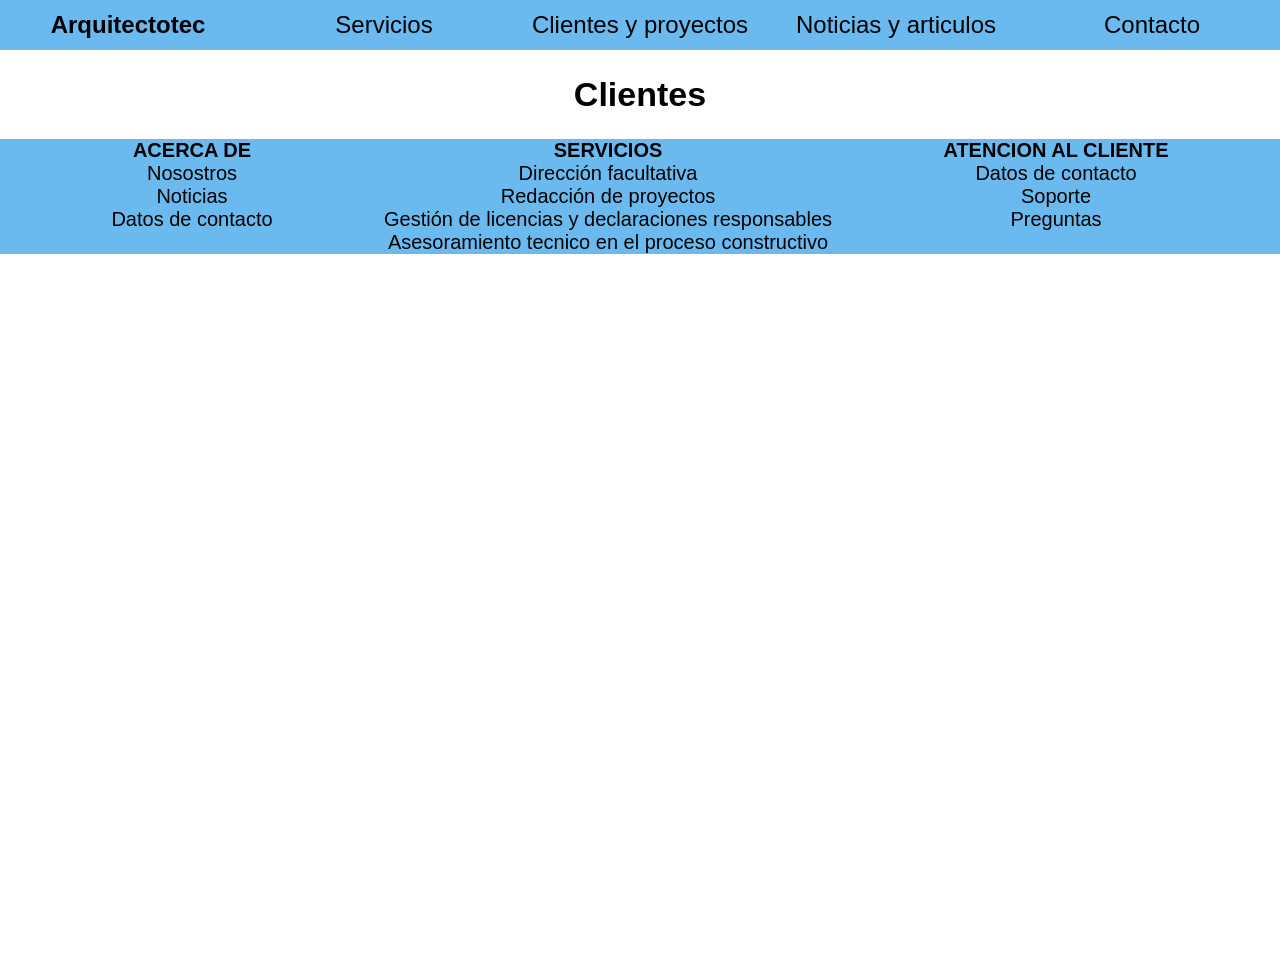
==== web/clientes.html @ 7412a919 "Pagina web 02" ====
<!DOCTYPE html>
<html lang="es">
<head>
    <meta charset="UTF-8">
    <meta name="viewport" content="width=device-width, initial-scale=1.0">
    <title>Arquitectotec</title>
    <link rel="stylesheet" href="style.css">
    <link rel="icon" type="image/x-icon" href="favicon/favicon.ico">
    <link rel="icon" type="image/png" sizes="16x16" href="favicon/favicon-16x16.png">
    <link rel="icon" type="image/png" sizes="32x32" href="favicon/favicon-32x32.png">
    <link rel="apple-touch-icon" sizes="180x180" href="favicon/apple-touch-icon.png">
    <link rel="icon" type="image/png" sizes="192x192" href="favicon/android-chrome-192x192.png">
    <link rel="icon" type="image/png" sizes="512x512" href="favicon/android-chrome-512x512.png">
    <meta name="theme-color" content="#ffffff">
</head>
<body>
    <header>
        <nav>
            <ol>
                <li><a href="index.html"><h1>Arquitectotec</h1></a></li>
                <li><a href="servicios.html">Servicios</a></li>
                <li><a href="clientes.html">Clientes y proyectos</a></li>
                <li><a href="noticias.html">Noticias y articulos</a></li>
                <li><a href="contacto.html">Contacto</a></li>
            </ol>
        </nav>
    </header>
    <main>
        <h2>Clientes</h2>
    </main>
    <footer>
        <nav>
            <ol>
                <li><strong>ACERCA DE</strong>
                    <ol>
                        <li>Nosostros</li>
                        <li>Noticias</li>
                        <li>Datos de contacto</li>
                    </ol>
                </li>
                <li><strong>SERVICIOS</strong>
                    <ol>
                        <li>Dirección facultativa</li>
                        <li>Redacción de proyectos</li>
                        <li>Gestión de licencias y declaraciones responsables</li>
                        <li>Asesoramiento tecnico en el proceso constructivo</li>
                        
                    </ol>
                </li>
                <li><strong>ATENCION AL CLIENTE</strong>
                    <ol>
                        <li>Datos de contacto</li>
                        <li>Soporte</li>
                        <li>Preguntas</li>
                    </ol>
                </li>
            </ol>
        </nav>
    </footer>
</body>
</html>
---- web/style.css ----
/*Pagina web*/
body{
    width: 1400px;
    box-sizing: border-box;
    margin: auto;

    font-family: 'Lucida Sans', 'Lucida Sans Regular', 'Lucida Grande', 'Lucida Sans Unicode', Geneva, Verdana, sans-serif;
    min-height: 100vh;
}
ol{
    list-style: none;
    margin: 0;
    padding: 0;
    box-sizing: border-box;
    background-color: rgb(106, 186, 239);
}
a{
    text-decoration: none;
    color: inherit;
}
header{
    z-index: 100;
}
header ol{
    display: flex;
    justify-content: space-evenly;
}
header li{
    background-color: rgb(106, 186, 239);
    padding: 10px;
    width: 20%;
    text-align: center;
    min-height: 50px;
    align-content: center;
    box-sizing: border-box;
}
h1{
    margin: 0;
    padding: 0;
    font-size: inherit;
}
main.index section:nth-of-type(2) img{
    width: 0;
}
@media (min-width: 2201px) {
    body{
        width: 2100px;
        border: 2px solid black;
    }
    header{
        width: 2100px;
        position: fixed;
        top: 0px;
    }
    header li{
        font-size: 36px;
    }
    p,footer{
        font-size: 32px;
    }
}
@media (max-width: 2200px){
    body,header{
        width: 100%;
    }
    header{
    position: fixed;
    top: 0px;
    }
    header li{
        font-size: 32px;
    }
    p,footer{
        font-size: 28px;
    }
}
@media (max-width: 2000px){
    header li{
        font-size: 28px;
    }
    p,footer{
        font-size: 24px;
    }
}
@media (max-width: 1800px){
    header li{
        font-size: 24px;
    }
    p,footer{
        font-size: 20px;
    }
}
@media (max-width: 1000px){
    p,footer{
        font-size: 16px;
    }
}
@media (max-width: 800px){
    h2{
        margin: 10px 0;
    }
    header{
        position: inherit;
    }
    header li{
        font-size: 18px;
        width: 50%;
    }
    header li:nth-of-type(1){
        width: 100%;
    }
    header ol{
        flex-wrap: wrap;
    }
    article section{
        flex-direction: column;
        align-items: center;
        justify-content: center;
    }
    section img{
        position: static;
        width: 70%;
        margin: 20px;
        align-self: center;
    }
    article section:nth-of-type(2) img{
        width: 90%;
        align-self: center;
    }
    body main{
        padding: 0;
    }
    header h1{
        font-size: 40px;
    }
    footer{
        font-size: 14px;
    }
}
header li:hover{
    background-color: rgb(94, 157, 199);
}
main{
    padding: 0 30px;
}
main.index section{
    position: relative;
    display: flex;
    justify-content: space-evenly;
    align-content: start;
    margin-bottom: 50px;
}
main.index img{
    width: 60%;
    height: auto;
    position: sticky;
    top: 10px;
    margin: 0 20px;
    align-self: flex-start;
}
main.index section div:nth-of-type(1){
    width: 40%;
    border: 1px solid black;
    padding: 20px;
}
h2{
    margin-top: 75px;
    margin-bottom: 25px;
    text-align: center;
    font-size: 34px;
}
main.index p{
    text-align: justify;
    margin: 0;

}
/*Servicios*/
main.servicios article:nth-of-type(1){
    display: flex;
    justify-content: space-between;
    align-items: center;
}
main.servicios article:nth-of-type(1) section{
    box-sizing: border-box;
    border: 10px solid black;
    width: 22%;
    height: 100px;
    background-image: linear-gradient(rgba(0, 0, 255, 0.5), rgba(0, 217, 255, 0.5)),  url(img/obra1.jpg);
    background-position: center;
    background-size: cover;
    border-radius: 10px;
    text-align: center;
    align-content: center;
    background-clip: padding-box;
}
main.servicios article:nth-of-type(1) section:hover{
    border: 5px solid black;
}
main.servicios h3{  
    color: white;
}
/*Footer */
footer ol{
    display: flex;
    justify-content: space-evenly;
    align-items: flex-start;
}
footer li{
    text-align: center;
}
footer li ol{
    flex-direction: column;
    display: flex;
    align-items: center;
}
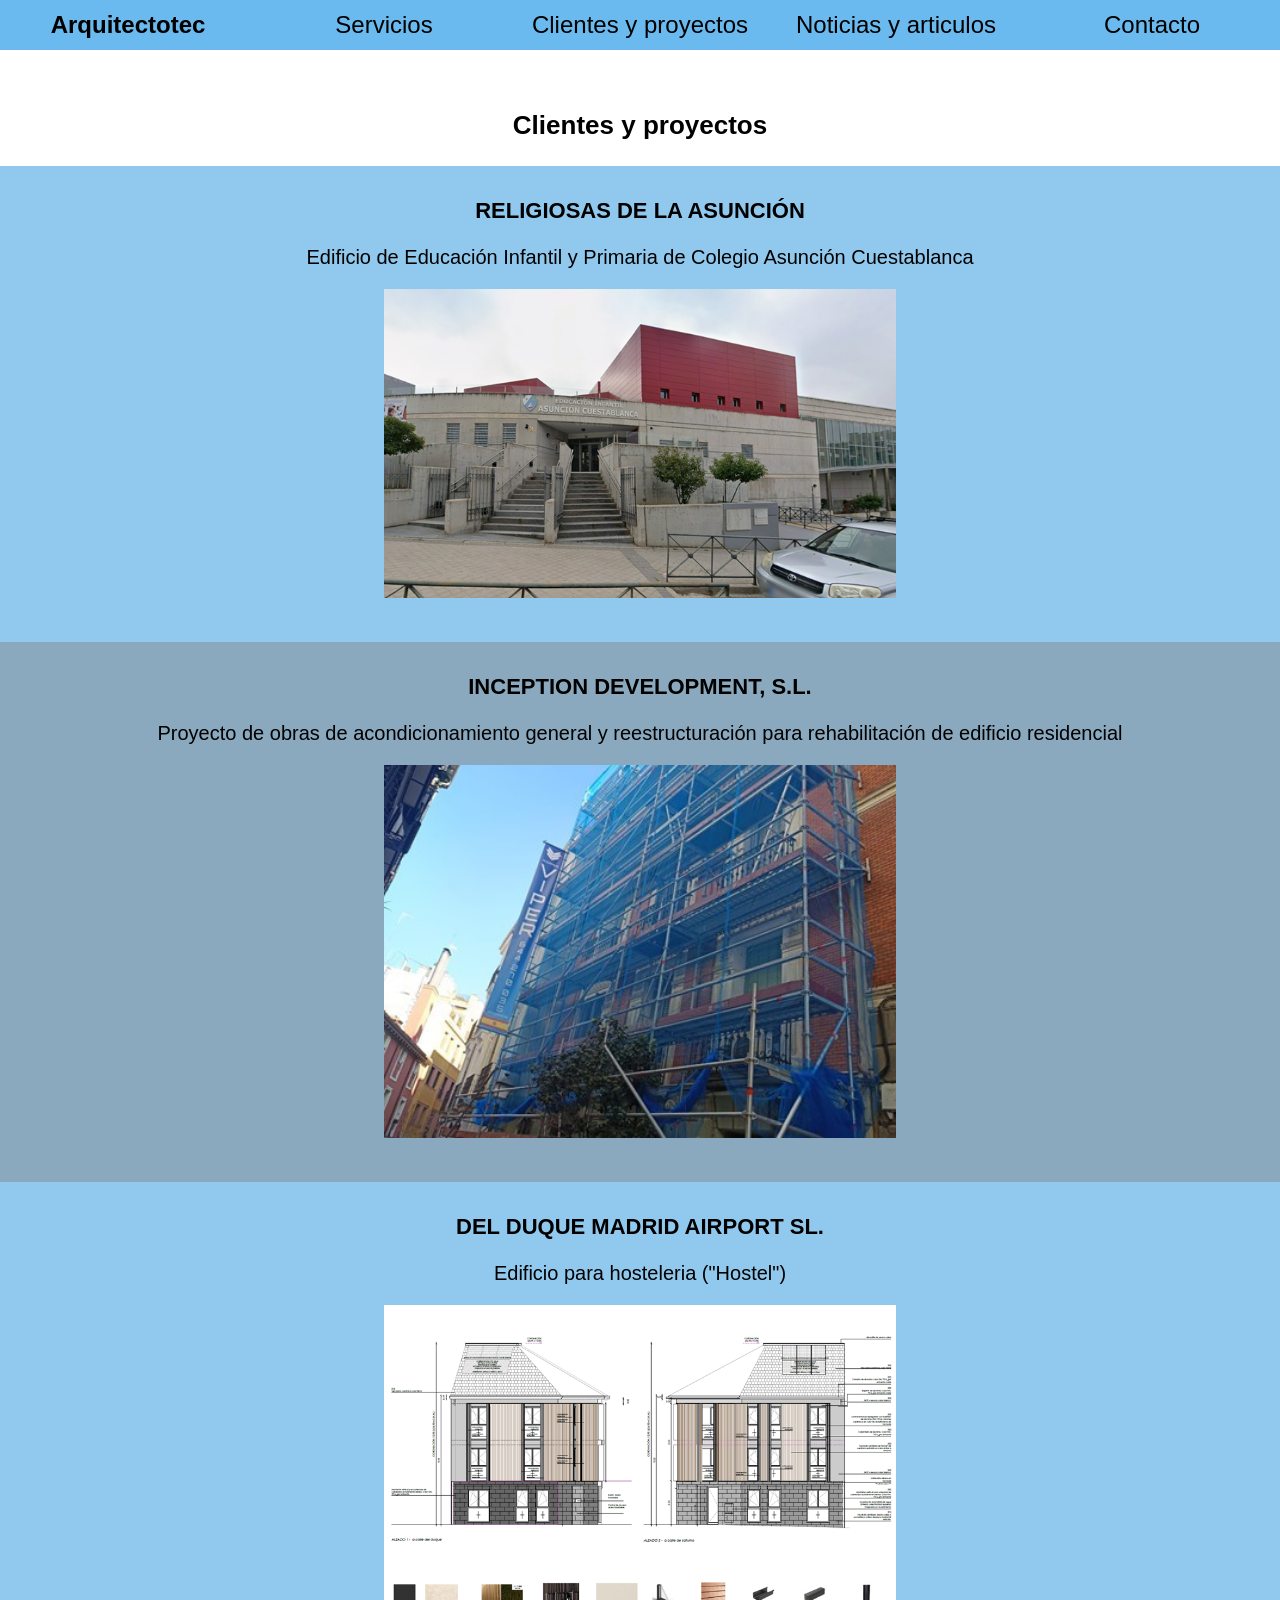
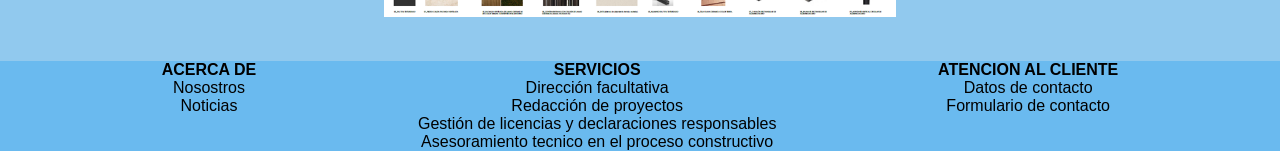
==== commit 389d34d3: "Pagina web final" ====
--- a/web/clientes.html
+++ b/web/clientes.html
@@ -25,33 +25,47 @@
             </ol>
         </nav>
     </header>
-    <main>
-        <h2>Clientes</h2>
+    <main class="clientes">
+        <h2>Clientes y proyectos</h2>
+        <article>
+            <section>
+                <h3>RELIGIOSAS DE LA ASUNCIÓN</h3>
+                <p>Edificio de Educación Infantil y Primaria de Colegio Asunción Cuestablanca</p>
+                <img src="img/clientes-proyectos/einfantil.png" alt="Imagen sobre el proyecto">
+            </section>
+            <section>
+                <h3>INCEPTION DEVELOPMENT, S.L.</h3>
+                <p>Proyecto de obras de acondicionamiento general y reestructuración para rehabilitación de edificio residencial</p>
+                <img src="img/clientes-proyectos/inception.jpg" alt="Imagen sobre el proyecto">
+            </section>
+            <section>
+                <h3>DEL DUQUE MADRID AIRPORT SL.</h3>
+                <p>Edificio para hosteleria ("Hostel")</p>
+                <img src="img/clientes-proyectos/delduque.png" alt="Plano del proyecto">
+            </section>
+        </article>
     </main>
     <footer>
         <nav>
             <ol>
                 <li><strong>ACERCA DE</strong>
                     <ol>
-                        <li>Nosostros</li>
-                        <li>Noticias</li>
-                        <li>Datos de contacto</li>
+                        <li><a href="index.html">Nosostros</a></li>
+                        <li><a href="noticias.html">Noticias</a></li>
                     </ol>
                 </li>
                 <li><strong>SERVICIOS</strong>
                     <ol>
-                        <li>Dirección facultativa</li>
-                        <li>Redacción de proyectos</li>
-                        <li>Gestión de licencias y declaraciones responsables</li>
-                        <li>Asesoramiento tecnico en el proceso constructivo</li>
-                        
+                        <li><a href="servicios.html#direccion">Dirección facultativa</a></li>
+                        <li><a href="servicios.html#redaccion">Redacción de proyectos</a></li>
+                        <li><a href="servicios.html#gestion">Gestión de licencias y declaraciones responsables</a></li>
+                        <li><a href="servicios.html#asesoramiento">Asesoramiento tecnico en el proceso constructivo</a></li>
                     </ol>
                 </li>
                 <li><strong>ATENCION AL CLIENTE</strong>
                     <ol>
-                        <li>Datos de contacto</li>
-                        <li>Soporte</li>
-                        <li>Preguntas</li>
+                        <li><a href="contacto.html">Datos de contacto</a></li>
+                        <li><a href="contacto.html#formulario">Formulario de contacto</a></li>
                     </ol>
                 </li>
             </ol>
--- a/web/style.css
+++ b/web/style.css
@@ -39,106 +39,10 @@
     padding: 0;
     font-size: inherit;
 }
-main.index section:nth-of-type(2) img{
-    width: 0;
-}
-@media (min-width: 2201px) {
-    body{
-        width: 2100px;
-        border: 2px solid black;
-    }
-    header{
-        width: 2100px;
-        position: fixed;
-        top: 0px;
-    }
-    header li{
-        font-size: 36px;
-    }
-    p,footer{
-        font-size: 32px;
-    }
-}
-@media (max-width: 2200px){
-    body,header{
-        width: 100%;
-    }
-    header{
-    position: fixed;
-    top: 0px;
-    }
-    header li{
-        font-size: 32px;
-    }
-    p,footer{
-        font-size: 28px;
-    }
-}
-@media (max-width: 2000px){
-    header li{
-        font-size: 28px;
-    }
-    p,footer{
-        font-size: 24px;
-    }
-}
-@media (max-width: 1800px){
-    header li{
-        font-size: 24px;
-    }
-    p,footer{
-        font-size: 20px;
-    }
-}
-@media (max-width: 1000px){
-    p,footer{
-        font-size: 16px;
-    }
-}
-@media (max-width: 800px){
-    h2{
-        margin: 10px 0;
-    }
-    header{
-        position: inherit;
-    }
-    header li{
-        font-size: 18px;
-        width: 50%;
-    }
-    header li:nth-of-type(1){
-        width: 100%;
-    }
-    header ol{
-        flex-wrap: wrap;
-    }
-    article section{
-        flex-direction: column;
-        align-items: center;
-        justify-content: center;
-    }
-    section img{
-        position: static;
-        width: 70%;
-        margin: 20px;
-        align-self: center;
-    }
-    article section:nth-of-type(2) img{
-        width: 90%;
-        align-self: center;
-    }
-    body main{
-        padding: 0;
-    }
-    header h1{
-        font-size: 40px;
-    }
-    footer{
-        font-size: 14px;
-    }
-}
-header li:hover{
-    background-color: rgb(94, 157, 199);
+h2{
+    text-align: center;
+    font-size: 34px;
+    margin-bottom: 25px;
 }
 main{
     padding: 0 30px;
@@ -163,18 +67,168 @@
     border: 1px solid black;
     padding: 20px;
 }
-h2{
-    margin-top: 75px;
-    margin-bottom: 25px;
-    text-align: center;
-    font-size: 34px;
-}
 main.index p{
     text-align: justify;
     margin: 0;
 
 }
+main.index section:nth-of-type(2) img{
+    width: 0;
+}
+@media (min-width: 2201px) {
+    body{
+        width: 2100px;
+        border: 2px solid black;
+    }
+    header{
+        width: 2100px;
+        position: fixed;
+        top: 0px;
+    }
+    header li{
+        font-size: 36px;
+    }
+    p,footer{
+        font-size: 32px;
+    }
+    h2{
+        margin-top: 75px;
+        font-size: 34px;
+    }
+    h3{
+        font-size: 30px;
+    }
+}
+@media (max-width: 2200px){
+    body,header{
+        width: 100%;
+    }
+    header{
+    position: fixed;
+    top: 0px;
+    }
+    header li{
+        font-size: 32px;
+    }
+    p,footer{
+        font-size: 28px;
+    }
+}
+@media (max-width: 2000px){
+    header li{
+        font-size: 28px;
+    }
+    p,footer{
+        font-size: 24px;
+    }
+    h2{
+        margin-top: 80px;
+        font-size: 30px;
+    }
+    h3{
+        font-size: 26px;
+    }
+}
+@media (max-width: 1800px){
+    header li{
+        font-size: 24px;
+    }
+    p,footer{
+        font-size: 20px;
+    }
+    h2{
+        margin-top: 110px;
+        font-size: 26px;
+    }
+    h3{
+        font-size: 22px;
+    }
+}
+@media (max-width: 1000px){
+    p,footer{
+        font-size: 16px;
+    }
+    
+}
+@media (max-width: 800px){
+    h2{
+        margin: 10px 0;
+        font-size: 24px;
+    }
+    h3{
+        font-size: 18px;
+    }
+    header{
+        position: inherit;
+    }
+    header li{
+        font-size: 18px;
+        width: 50%;
+    }
+    header li:nth-of-type(1){
+        width: 100%;
+    }
+    header ol{
+        flex-wrap: wrap;
+    }
+    article section{
+        flex-direction: column;
+        align-items: center;
+        justify-content: center;
+    }
+    main.index article section img{
+        position: static;
+        width: 70%;
+        margin: 20px;
+        align-self: center;
+    }
+    main.index section:nth-of-type(2) img{
+        width: 90%;
+        align-self: center;
+    }
+    body main{
+        padding: 0;
+    }
+    header h1{
+        font-size: 40px;
+    }
+    footer{
+        font-size: 14px;
+    }
+}
+header li:hover{
+    background-color: rgb(94, 157, 199);
+}
+
 /*Servicios*/
+@media (max-width: 1500px){
+    main.servicios article h3{
+        font-size: 16px;
+    }
+    main.servicios article p,h5,li{
+        font-size: 16px;
+    }
+}
+@media (max-width: 800px) {
+    main.servicios article  img{
+        position: static;
+        margin: auto;
+        width: 80%;
+    }
+    main.servicios article h3{
+        font-size: 12px;
+    }
+}
+@media (max-width: 600px) {
+    main.servicios article h3{
+        font-size: 10px;
+    }
+}
+@media (max-width: 400px) {
+    main.servicios article h3{
+        font-size: 8px;
+    }
+}
 main.servicios article:nth-of-type(1){
     display: flex;
     justify-content: space-between;
@@ -182,10 +236,10 @@
 }
 main.servicios article:nth-of-type(1) section{
     box-sizing: border-box;
-    border: 10px solid black;
+    border: 10px outset black;
     width: 22%;
     height: 100px;
-    background-image: linear-gradient(rgba(0, 0, 255, 0.5), rgba(0, 217, 255, 0.5)),  url(img/obra1.jpg);
+    background-image: linear-gradient(rgba(106, 186, 239, 0.5), rgba(94, 157, 199, 0.5)),  url(img/obra1.jpg);
     background-position: center;
     background-size: cover;
     border-radius: 10px;
@@ -193,11 +247,216 @@
     align-content: center;
     background-clip: padding-box;
 }
+main.servicios article:nth-of-type(1) section:nth-of-type(1){
+    background-image: linear-gradient(rgba(106, 186, 239, 0.5), rgba(94, 157, 199, 0.5)),  url(img/servicios/direccion.jpg);
+}
+main.servicios article:nth-of-type(1) section:nth-of-type(2){
+    background-image: linear-gradient(rgba(106, 186, 239, 0.5), rgba(94, 157, 199, 0.5)),  url(img/servicios/redaccion.jpg);
+}
+main.servicios article:nth-of-type(1) section:nth-of-type(3){
+    background-image: linear-gradient(rgba(106, 186, 239, 0.5), rgba(94, 157, 199, 0.5)),  url(img/servicios/licencias.jpg);
+}
+main.servicios article:nth-of-type(1) section:nth-of-type(4){
+    background-image: linear-gradient(rgba(106, 186, 239, 0.5), rgba(94, 157, 199, 0.5)),  url(img/servicios/asesoramiento.jpg);
+}
 main.servicios article:nth-of-type(1) section:hover{
-    border: 5px solid black;
+    border: 5px outset black;
 }
 main.servicios h3{  
     color: white;
+    margin: 0;
+}
+main.servicios h4{
+    text-align: center;
+    margin-top: 10px;
+}
+main.servicios article+article{
+    width: 90%;
+    margin: auto;
+    font-size: 30px;
+    border-radius: 10px;
+    background-color: rgb(106, 186, 239);
+    padding: 20px;
+    margin-top: 50px;
+    margin-bottom: 25px;
+}
+main.servicios article+article section{
+    display: flex;
+}
+main.servicios img{
+    width: 40%;
+    height: auto;
+    position: sticky;
+    top: 10px;
+    margin: 0 20px;
+    align-self: flex-start;
+}
+main.servicios div{
+    font-size: 20px;
+    text-align: justify;
+}
+main.servicios div p{
+    text-align: justify;
+    margin-top: 0px;
+}
+/* Clientes y proyectos */
+main.clientes{
+    padding: 0;
+}
+main.clientes section{
+    margin: 0;
+    padding-bottom: 40px;
+    padding-top: 10px;
+    text-align: center;
+}
+main.clientes img{
+    width: 40%;
+}
+main.clientes section:nth-of-type(odd){
+    background-color: rgb(145, 201, 238);
+}
+main.clientes section:nth-of-type(even){
+    background-color: rgb(138, 169, 190);
+}
+/* Noticias y articulos */
+@media (max-width: 900px){
+    main.noticias article:nth-of-type(1){
+        flex-direction: column;
+    }
+    main.noticias article section{
+        width: 100%;
+    }
+    main.noticias article section h3{
+        font-size: 20px;
+    }
+}
+@media (max-width: 600px){
+    main.noticias div{
+        font-size: 14px;
+    }
+}
+main.noticias h2{
+    margin-bottom: 0px;
+}
+main.noticias article{
+    display: flex;
+    flex-wrap: wrap;
+    justify-content: space-evenly;
+}
+main.noticias h3{
+    margin-top: 0px;
+}
+main.noticias section{
+    width: 40%;
+    overflow: auto;
+    position: relative;
+    border: 2px solid black;
+    padding: 10px;
+    box-sizing: border-box;
+    display: inline-block;
+    margin-top: 50px;
+    margin-bottom: 40px;
+}
+main.noticias section p{
+    font-size: 20px;
+    margin-bottom: 50px;
+    text-align: justify;
+}
+main.noticias section img{
+    float: left;
+    width: 40%;
+    margin-right: 10px;
+}
+main.noticias div.boton{
+    background-color: rgb(106, 186, 239);
+    border-radius: 5px;
+    width: 50%;
+    text-align: center;
+    padding: 10px;
+    left: 10px;
+    bottom: 5px;
+    box-sizing: border-box;
+}
+main.noticias div.boton:hover{
+    background-color: rgb(94, 157, 199);
+}
+main.noticias div.fuentes{
+    right: 10px;
+    bottom: 5px;
+    width: 45%;
+    text-align: right;
+}
+main.noticias div.fuentes a{
+    color: rgb(165, 49, 13);
+}
+main.noticias div{
+    display: block;
+    position: absolute;
+
+}
+/*Contacto*/
+
+main.contacto div{
+    width: 100px;
+    height: 100px;
+}
+main.contacto div img{
+    width: 100%;
+    border-radius: 50%;
+}
+main.contacto form{
+    display: block;
+    width: 80%;
+    background-color: rgb(106, 186, 239);
+    padding: 20px;
+    font-size: 20px;
+    border-radius: 10px;
+    margin: 10px auto;
+    box-sizing: border-box;
+}
+main.contacto label{
+    display: inline-block;
+    width: 50%;
+    font-size: 20px;
+    font-weight: bold;
+    margin-bottom: 5px;
+    margin-top: 15px;
+}
+main.contacto input{
+    width: 100%;
+    height: 30px;
+    font-size: 18px;
+    border: 0px;
+}
+main.contacto textarea{
+    width: 100%;
+    height: 100px;
+    max-width: 100%;
+    min-width: 50%;
+    max-height: 100px;
+    font-size: 18px;
+    border: 0px;
+}
+main.contacto ul{
+    list-style: none;
+    font-size: 20px;
+    background-color: rgb(106, 186, 239);
+    padding: 10px;
+    border-radius: 20px;
+    display: block;
+    box-sizing: border-box;
+    width: 50%;
+    width: 80%;
+    margin: auto;
+    margin-bottom: 40px;
+}
+main.contacto li{
+    margin: 20px 0;
+}
+main.contacto h3{
+    margin-bottom: 0px;
+    font-size: 24px;
+    text-align: center;
 }
 /*Footer */
 footer ol{
